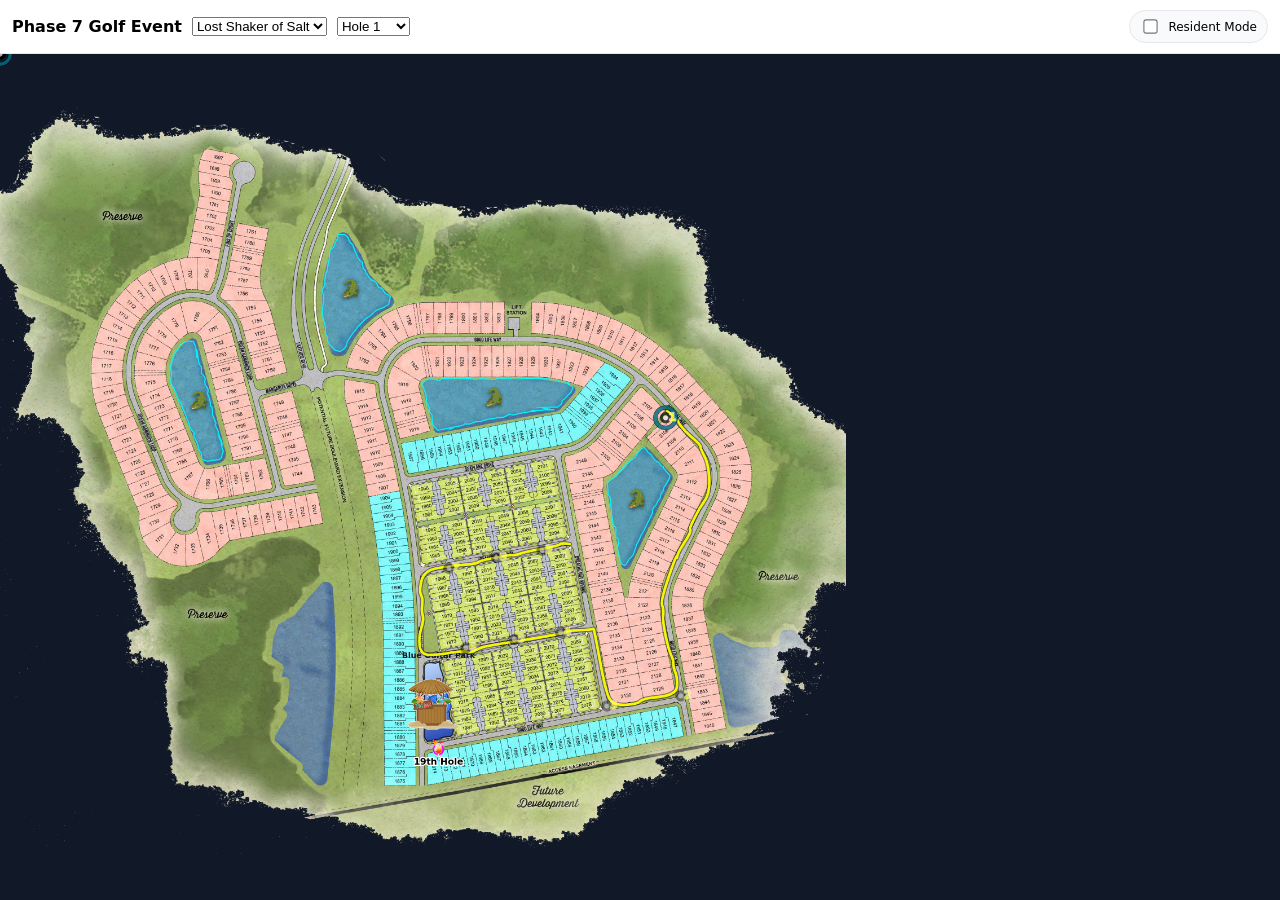
==== indexold.html @ 30e06aca "Mobile Fix" ====
<!doctype html>
<html lang="en">
<head>
  <meta charset="utf-8"/>
  <meta name="viewport" content="width=device-width,initial-scale=1"/>
<meta name="mobile-web-app-capable" content="yes">
<title>Phase 7 Golf Event</title>

<title>Phase 7 Golf Event</title>
<link rel="icon" type="image/png" sizes="32x32" href="icon-32.png">
<link rel="shortcut icon" href="favicon.ico">
<link rel="apple-touch-icon" href="icon-192.png">
<link rel="manifest" href="manifest.json">
<meta name="theme-color" content="#0b3d2e">
<meta name="apple-mobile-web-app-capable" content="yes">
<meta name="apple-mobile-web-app-title" content="Phase7 Golf">

  <style>
    html,body{
      height:100%;
      margin:0;
      font-family:system-ui,-apple-system,Segoe UI,Roboto,Arial,sans-serif;
      overflow:auto; /* ✅ allow scrollbars if needed */
    }
    #app{height:100%;display:flex;flex-direction:column;}
    #toolbar{
      padding:10px 12px;border-bottom:1px solid #e5e7eb;
      display:flex;gap:10px;align-items:center;flex-wrap:wrap;background:#fff;
    }
  #titleRow{
  display:flex;
  align-items:baseline;
  gap:10px;
  flex-wrap:wrap;
}
    #titleRow h1{margin:0;font-size:16px;line-height:1}
    #titleRow .sub{font-size:12px;color:#6b7280}
    .pill{padding:4px 8px;border:1px solid #e5e7eb;border-radius:999px;font-size:12px;background:#f9fafb;}
    .spacer{flex:1}
    .switch{
      display:inline-flex;align-items:center;gap:8px;
      padding:6px 10px;border:1px solid #e5e7eb;border-radius:999px;background:#f9fafb;
      font-size:12px; user-select:none;
    }
    .switch input{transform:scale(1.1)}

    /* ✅ map area scrolls when content is larger than viewport */
    #mapWrapper{
      flex:1;
      position:relative;
      overflow:auto;                 /* ✅ was hidden */
      background:#111827;
      -webkit-overflow-scrolling:touch;
    }

    /* ✅ let canvas define its own layout size so overflow works */
		#mapCanvas{
		  display:block;                 /* important for scrolling */
		  image-rendering:auto;
		  touch-action:manipulation;
		}

    #popup{
      position:absolute;display:none;max-width:340px;background:white;border:1px solid #e5e7eb;border-radius:12px;
      box-shadow:0 10px 30px rgba(0,0,0,.2);padding:10px;z-index:9999;
      pointer-events:auto;
    }
    #popup.hidden{display:none !important;}
    #popup h3{margin:0 0 6px 0;font-size:14px}
    #popup p{margin:0 0 6px 0;font-size:12px;line-height:1.35;color:#111827}
    #popup button{margin-top:8px}
.hole-popup {
  position: fixed;
  left: 50%;
  transform: translateX(-50%);
  bottom: max(12px, calc(env(safe-area-inset-bottom) + 8px));
  width: min(92vw, 420px);
  max-height: 24vh;
  overflow-y: auto;
  box-sizing: border-box;
  z-index: 1000000;

  background: rgba(0, 0, 0, 0.9);
  color: #fff;
  border-radius: 12px;
  border: 1px solid rgba(255,255,255,0.2);
}

.hole-popup-inner {
  box-sizing: border-box;
  padding: 12px 14px;
}

.hole-popup.hidden {
  display: none;
}
  </style>

  <script>
    window.ENABLE_SEASON_STATIONS = false;

    window.FEATURES = window.FEATURES || {
      events: true,
      animations: true,
      eventTypes: { alligator: true }
    };

    window.EVENT_HIT_RADIUS = window.EVENT_HIT_RADIUS || 40;

    window.MODE = localStorage.getItem("PHASE7_MODE") || (window.MODE || "event");
  </script>
</head>
<body>
  <div id="app">
<div id="toolbar">

<div id="titleRow">
  <h1>Phase 7 Golf Event</h1>
</div>

<!-- <span class="pill">Server: python -m http.server 8000</span> -->

  <select id="courseSelect"></select>
  <select id="holeSelect"></select>
<!--
<span class="pill">MODE: <b id="modeLabel"></b></span>
<span class="pill">Events: <b id="eventsLabel"></b></span>
<span class="pill">Animations: <b id="animLabel"></b></span>
-->
  <span class="spacer"></span>

  <!-- THIS MOVES TO THE RIGHT -->
  <label class="switch" title="Resident mode shows resident details in lot popup">
    <input id="residentModeToggle" type="checkbox"/>
    <span>Resident Mode</span>
  </label>

</div>

    <div id="mapWrapper">
      <canvas id="mapCanvas" width="1500" height="1500"></canvas>
      <div id="popup" class="hidden" aria-hidden="true"></div>
    </div>
  </div>

  <!-- Data -->
  <script src="phase7_merged_lots.js"></script>
  <script src="mapped_sites.js"></script>
  <script src="events.js"></script>
  <script src="golf_overlay_data.js"></script>


  <!-- Renderers -->
<script src="draw_sites.js"></script>
  <script src="draw_lots.js"></script>
  <script src="draw_golf.js"></script>
  <script src="event_engine.js"></script>


  <!-- Core controller -->
  <script src="map_core.js"></script>

  <script>
function updateToolbarLabels() {
  const mode = document.getElementById("modeLabel");
  const events = document.getElementById("eventsLabel");
  const anim = document.getElementById("animLabel");

  if (mode) mode.textContent = window.MODE || "";

  if (events) {
    events.textContent =
      (window.ENABLE_EVENTS === false || (window.FEATURES && window.FEATURES.events === false)) ? "OFF" : "ON";
  }

  if (anim) {
    anim.textContent =
      (window.FEATURES && window.FEATURES.animations === false) ? "OFF" : "ON";
  }
}

    (function bootToolbar() {
      const toggle = document.getElementById("residentModeToggle");
      if (!toggle) return;

      toggle.checked = (window.MODE === "resident");
      updateToolbarLabels();

toggle.addEventListener("change", function () {

  if (toggle.checked) {

    if (!sessionStorage.getItem("residentAuth")) {

      const entered = prompt("Resident access password:");

      if (!entered || entered.trim() !== "parrotHead") {
        alert("Incorrect password");
        toggle.checked = false;
        return;
      }

      sessionStorage.setItem("residentAuth", "true");
    }

    window.MODE = "resident";

  } else {
    window.MODE = "event";
  }

  updateToolbarLabels();

  if (typeof window.setAppMode === "function") {
    window.setAppMode(window.MODE);
  } else {
    if (typeof window.safeDrawLots === "function") window.safeDrawLots();
    else if (typeof window.drawLots === "function") window.drawLots();
  }

});
    })();
  </script>
<script>
(function initGolfUI() {
  const courseSel = document.getElementById("courseSelect");
  const holeSel = document.getElementById("holeSelect");
  if (!courseSel || !holeSel) return;

  const data =
    window.GOLF_OVERLAY_DATA ||
    window.golf_overlay_data ||
    window.GOLF_DATA ||
    null;

  if (!data) {
    console.warn("Golf UI: no golf overlay data found on window.");
    courseSel.innerHTML = "<option>Golf data missing</option>";
    holeSel.innerHTML = "<option>-</option>";
    return;
  }

  const courses = Array.isArray(data.courses) ? data.courses : [];

  courseSel.innerHTML = "";
  holeSel.innerHTML = "";

  function setActive() {
    window.GOLF_ACTIVE_COURSE = courseSel.value || "";
    window.GOLF_ACTIVE_HOLE = holeSel.value ? Number(holeSel.value) : null;

    // IMPORTANT: this drives the highlight ring
    window.selectedHole = holeSel.value ? Number(holeSel.value) : null;
    window.GOLF_SELECTED_HOLE_NUMBER = window.selectedHole;

    localStorage.setItem("GOLF_ACTIVE_COURSE", window.GOLF_ACTIVE_COURSE);
    localStorage.setItem("GOLF_ACTIVE_HOLE", holeSel.value || "");

    if (typeof window.safeDrawGolf === "function") {
      window.safeDrawGolf();
    }

    if (typeof window.safeDrawLots === "function") {
      window.safeDrawLots();
    } else if (typeof window.drawLots === "function") {
      window.drawLots();
    }
  }

  function rebuildHoles() {
    const courseName = courseSel.value;
    const course =
      courses.find(c => c.course_name === courseName || c.name === courseName) ||
      courses[0];

    holeSel.innerHTML = "";

    const holes = (course && Array.isArray(course.holes)) ? course.holes : [];

    holeSel.insertAdjacentHTML("beforeend", '<option value="">All holes</option>');

    holes.forEach(h => {
      const n = Number(h.hole_number);
      if (!Number.isFinite(n)) return;

      holeSel.insertAdjacentHTML(
        "beforeend",
        `<option value="${n}">Hole ${n}</option>`
      );
    });

    const savedHole = localStorage.getItem("GOLF_ACTIVE_HOLE");

    if (savedHole && [...holeSel.options].some(o => o.value === savedHole)) {
      holeSel.value = savedHole;
    } else if ([...holeSel.options].some(o => o.value === "1")) {
      holeSel.value = "1";
    } else {
      holeSel.value = "";
    }

    setActive();
  }

  courseSel.insertAdjacentHTML("beforeend", '<option value="">Select course</option>');

  courses.forEach(c => {
    const name = c.course_name || c.name || "";
    if (!name) return;

    courseSel.insertAdjacentHTML(
      "beforeend",
      `<option value="${name}">${name}</option>`
    );
  });

  const savedCourse = localStorage.getItem("GOLF_ACTIVE_COURSE");

  if (savedCourse && [...courseSel.options].some(o => o.value === savedCourse)) {
    courseSel.value = savedCourse;
  } else if (courses[0] && (courses[0].course_name || courses[0].name)) {
    courseSel.value = courses[0].course_name || courses[0].name;
  } else {
    courseSel.value = "";
  }

  rebuildHoles();

  courseSel.addEventListener("change", function () {
    rebuildHoles();
  });

  holeSel.addEventListener("change", function () {
    setActive();
  });
})();
</script>
  <div id="holePopup" class="hole-popup hidden">
  <div class="hole-popup-inner">
    <h3 id="holeTitle"></h3>
    <div id="holeText"></div>
  </div>
</div>
</body>
</html>
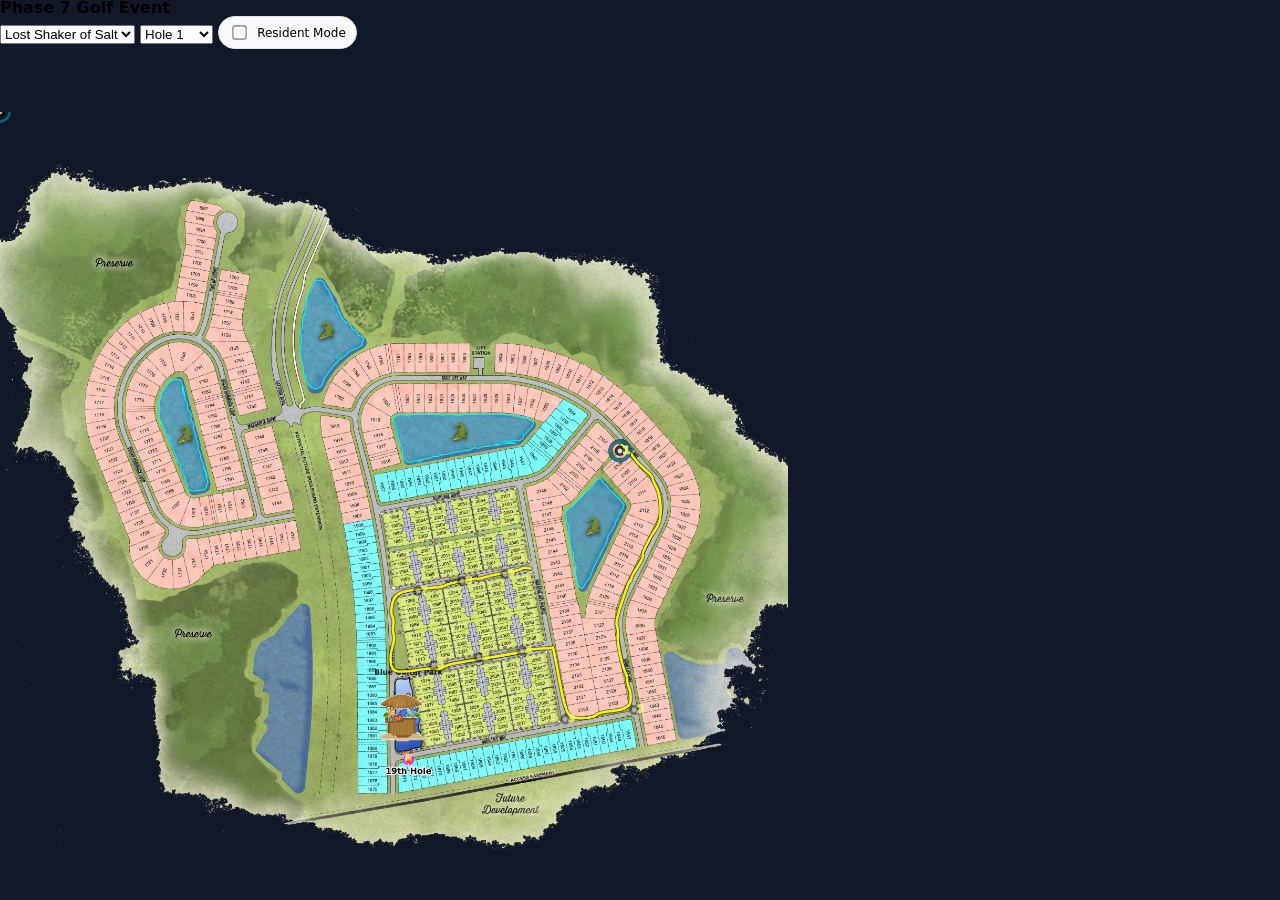
==== commit 6443cd7c: "mobile" ====
--- a/indexold.html
+++ b/indexold.html
@@ -1,8 +1,9 @@
 <!doctype html>
 <html lang="en">
+
 <head>
   <meta charset="utf-8"/>
-  <meta name="viewport" content="width=device-width,initial-scale=1"/>
+  <meta name="viewport" content="width=device-width, initial-scale=1.0, maximum-scale=1.0, user-scalable=no, viewport-fit=cover" />
 <meta name="mobile-web-app-capable" content="yes">
 <title>Phase 7 Golf Event</title>
 
@@ -16,16 +17,21 @@
 <meta name="apple-mobile-web-app-title" content="Phase7 Golf">
 
   <style>
-    html,body{
-      height:100%;
-      margin:0;
-      font-family:system-ui,-apple-system,Segoe UI,Roboto,Arial,sans-serif;
-      overflow:auto; /* ✅ allow scrollbars if needed */
-    }
-    #app{height:100%;display:flex;flex-direction:column;}
-    #toolbar{
-      padding:10px 12px;border-bottom:1px solid #e5e7eb;
-      display:flex;gap:10px;align-items:center;flex-wrap:wrap;background:#fff;
+    html, body {
+      margin: 0;
+      height: 100%;
+      overflow: hidden;
+      font-family: system-ui,-apple-system,Segoe UI,Roboto,Arial,sans-serif;
+      background: #111827;
+    }
+    * { box-sizing: border-box; }
+    #app{
+      position: fixed;
+      inset: 0;
+      display: flex;
+      flex-direction: column;
+      overflow: hidden;
+      background: #111827;
     }
   #titleRow{
   display:flex;
@@ -46,19 +52,34 @@
 
     /* ✅ map area scrolls when content is larger than viewport */
     #mapWrapper{
-      flex:1;
-      position:relative;
-      overflow:auto;                 /* ✅ was hidden */
-      background:#111827;
-      -webkit-overflow-scrolling:touch;
+      position: absolute;
+      top: 112px;
+      left: 0;
+      right: 0;
+      bottom: 0;
+      overflow: auto;
+      -webkit-overflow-scrolling: touch;
+      overscroll-behavior: contain;
+      background: #111827;
+      min-height: 0;
+    }
+    #mapZoom{
+      position: relative;
+      width: 1500px;
+      height: 1500px;
+      transform-origin: top left;
     }
 
     /* ✅ let canvas define its own layout size so overflow works */
 		#mapCanvas{
-		  display:block;                 /* important for scrolling */
-		  image-rendering:auto;
-		  touch-action:manipulation;
-		}
+      display: block;
+      width: 1500px;
+      height: 1500px;
+      position: relative;
+      z-index: 1;
+      image-rendering: auto;
+      touch-action: none;
+    }
 
     #popup{
       position:absolute;display:none;max-width:340px;background:white;border:1px solid #e5e7eb;border-radius:12px;
@@ -71,28 +92,42 @@
     #popup button{margin-top:8px}
 .hole-popup {
   position: fixed;
-  left: 50%;
-  transform: translateX(-50%);
-  bottom: max(12px, calc(env(safe-area-inset-bottom) + 8px));
-  width: min(92vw, 420px);
-  max-height: 24vh;
-  overflow-y: auto;
+  left: 8px;
+  right: 8px;
+  top: 120px;
+  z-index: 20000;
+  width: auto;
+  max-width: none;
+  max-height: min(34vh, 220px);
+  overflow: auto;
   box-sizing: border-box;
-  z-index: 1000000;
-
-  background: rgba(0, 0, 0, 0.9);
-  color: #fff;
+  background: rgba(255,255,255,.98);
+  color: #111827;
+  border: 1px solid #d1d5db;
   border-radius: 12px;
-  border: 1px solid rgba(255,255,255,0.2);
-}
-
+  box-shadow: 0 12px 22px rgba(0,0,0,.22);
+  -webkit-text-size-adjust: 100%;
+  text-size-adjust: 100%;
+}
 .hole-popup-inner {
   box-sizing: border-box;
-  padding: 12px 14px;
-}
-
+  padding: 12px;
+}
+.hole-popup h3 {
+  margin: 0 0 6px 0;
+  font-size: 1rem;
+  line-height: 1.2;
+}
+#holeText {
+  font-size: .95rem;
+  line-height: 1.35;
+  word-wrap: break-word;
+}
 .hole-popup.hidden {
-  display: none;
+  display: none !important;
+}
+.hole-popup:not(.hidden) {
+  display: block !important;
 }
   </style>
 
@@ -138,8 +173,10 @@
 </div>
 
     <div id="mapWrapper">
-      <canvas id="mapCanvas" width="1500" height="1500"></canvas>
-      <div id="popup" class="hidden" aria-hidden="true"></div>
+      <div id="mapZoom">
+        <canvas id="mapCanvas" width="1500" height="1500"></canvas>
+        <div id="popup" class="hidden" aria-hidden="true"></div>
+      </div>
     </div>
   </div>
 
@@ -341,5 +378,89 @@
     <div id="holeText"></div>
   </div>
 </div>
+
+<script>
+(function () {
+  const BASE_W = 1500;
+  const BASE_H = 1500;
+  window.zoomScale = window.zoomScale || 1;
+
+  function getMapEls() {
+    return {
+      wrapper: document.getElementById("mapWrapper"),
+      zoom: document.getElementById("mapZoom"),
+      canvas: document.getElementById("mapCanvas")
+    };
+  }
+
+  window.applyMapZoom = function applyMapZoom() {
+    const els = getMapEls();
+    if (!els.zoom) return;
+    const z = Math.max(0.5, Math.min(4, Number(window.zoomScale) || 1));
+    window.zoomScale = z;
+    els.zoom.style.width = (BASE_W * z) + "px";
+    els.zoom.style.height = (BASE_H * z) + "px";
+    if (els.canvas) {
+      els.canvas.style.width = (BASE_W * z) + "px";
+      els.canvas.style.height = (BASE_H * z) + "px";
+    }
+  };
+
+  window.centerMapOn = window.centerMapOn || function (mapX, mapY) {
+    const els = getMapEls();
+    if (!els.wrapper) return;
+    const z = Math.max(0.5, Math.min(4, Number(window.zoomScale) || 1));
+    const targetX = Number(mapX) * z;
+    const targetY = Number(mapY) * z;
+    els.wrapper.scrollLeft = Math.max(0, targetX - els.wrapper.clientWidth / 2);
+    els.wrapper.scrollTop = Math.max(0, targetY - els.wrapper.clientHeight / 2);
+  };
+
+  function bindPinch() {
+    const els = getMapEls();
+    if (!els.wrapper) return;
+    let startDist = null;
+    let startZoom = null;
+
+    els.wrapper.addEventListener("touchstart", function (e) {
+      if (e.touches && e.touches.length === 2) {
+        const dx = e.touches[0].clientX - e.touches[1].clientX;
+        const dy = e.touches[0].clientY - e.touches[1].clientY;
+        startDist = Math.hypot(dx, dy);
+        startZoom = window.zoomScale || 1;
+      }
+    }, { passive: true });
+
+    els.wrapper.addEventListener("touchmove", function (e) {
+      if (!(e.touches && e.touches.length === 2) || !startDist || !startZoom) return;
+      e.preventDefault();
+      const dx = e.touches[0].clientX - e.touches[1].clientX;
+      const dy = e.touches[0].clientY - e.touches[1].clientY;
+      const dist = Math.hypot(dx, dy);
+      window.zoomScale = Math.max(0.5, Math.min(4, startZoom * (dist / startDist)));
+      window.applyMapZoom();
+    }, { passive: false });
+
+    els.wrapper.addEventListener("touchend", function (e) {
+      if (!e.touches || e.touches.length < 2) {
+        startDist = null;
+        startZoom = null;
+      }
+    });
+  }
+
+  function initMapZoom() {
+    window.applyMapZoom();
+    bindPinch();
+  }
+
+  if (document.readyState === "loading") {
+    document.addEventListener("DOMContentLoaded", initMapZoom, { once: true });
+  } else {
+    initMapZoom();
+  }
+})();
+</script>
+
 </body>
 </html>
